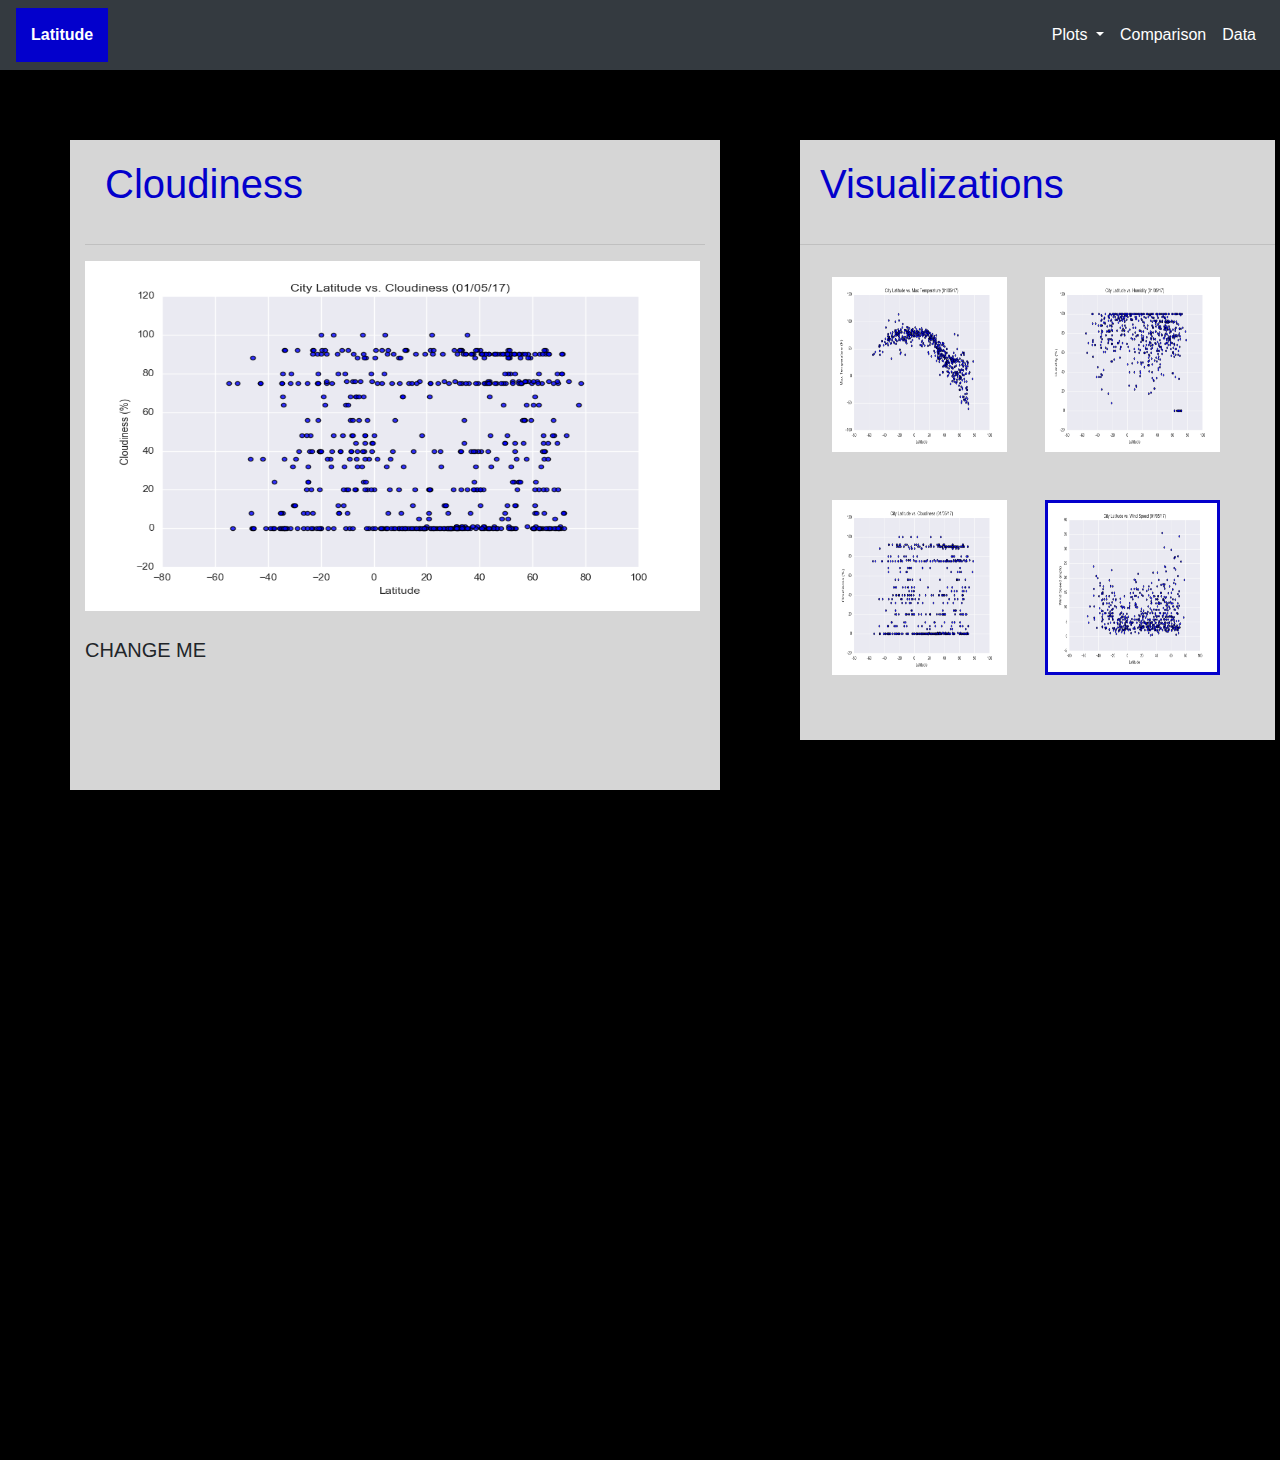
==== cloudiness.html @ bbc4aeeb "Cloudiness and Wind Speed without descriptive text" ====
<!DOCTYPE html>
<html lang="en">
<head>
    <meta name="viewport" content="width=device-width, initial-scale=1.0, minimum-scale=1.0, maximum-scale=1.0, user-scalable=no, viewport-fit=cover">
    <meta charset="UTF-8">
    <title>Cloudiness vs Lat</title>
    <link rel="stylesheet" href="https://stackpath.bootstrapcdn.com/bootstrap/4.3.1/css/bootstrap.min.css" integrity="sha384-ggOyR0iXCbMQv3Xipma34MD+dH/1fQ784/j6cY/iJTQUOhcWr7x9JvoRxT2MZw1T" crossorigin="anonymous">
    <link rel="stylesheet" href="style.css">
</head>


<nav class="navbar navbar-expand-lg bg-dark navbar-dark" id="fun">
    <!-- This is the branded Label in the upper left -->
    <a class="Latitude" class="navbar-brand" href="https://joekell.github.io/WeatherWebVisualization/"><b>Latitude</b></a>
    <!-- Hamburger Button -->
    <button class="navbar-toggler" type="button" data-toggle="collapse" data-target="#navbarSupportedContent" aria-controls="navbarSupportedContent" aria-expanded="false" aria-label="Toggle navigation">
      <span class="navbar-toggler-icon"></span>
    </button>
    <!-- This groups the nav links in the upper right -->
    <div class="collapse navbar-collapse" id="navbarSupportedContent">
        <ul class="navbar-nav ml-auto">
            <li class="nav-item dropdown active">
                <a class="nav-link dropdown-toggle" id="navbarDropdown" role="button" data-toggle="dropdown" aria-haspopup="true" aria-expanded="false">
                    Plots
                </a>
                <div class="dropdown-menu" aria-labelledby="navbarDropdown">
                    <a class="dropdown-item" href="https://joekell.github.io/WeatherWebVisualization/maxtemp">Temperature</a>
                    <a class="dropdown-item" href="https://joekell.github.io/WeatherWebVisualization/humidity">Humidity</a>
                    <a class="dropdown-item" href="https://joekell.github.io/WeatherWebVisualization/cloudiness">Cloudiness</a>
                    <a class="dropdown-item" href="https://joekell.github.io/WeatherWebVisualization/windspeed">Wind Speed</a>
                </div>
            </li>
            <li class="nav-item active">
                <a class="nav-link" href="https://joekell.github.io/WeatherWebVisualization/comparison">Comparison</a>
            </li>
            <li class="nav-item active">
                <a class="nav-link" href="https://joekell.github.io/WeatherWebVisualization/data">Data</a>
            </li>
        </ul>
    </div>
</nav>



<body>
  <div class="container">
    <h1>Cloudiness</h1>
    <hr>
    <img src="Resources/assets/images/Fig3.png" class="mainfig">
    <br>
    <br>
    <p>
      CHANGE ME
    </p>
  </div>

  <!-- The sidebar -->
  <div class="sidebar">
    <h1>
      Visualizations
    </h1>
    <hr>
    <div class="row">
      <a href="https://joekell.github.io/WeatherWebVisualization/maxtemp">
        <img src="Resources/assets/images/Fig1.png" class="vis">
      </a>
      <a href="https://joekell.github.io/WeatherWebVisualization/humidity">
        <img src="Resources/assets/images/Fig2.png" class="vis">
      </a>
    </div>

    <div class="row">
      <a href="https://joekell.github.io/WeatherWebVisualization/cloudiness">
        <img src="Resources/assets/images/Fig3.png" class="vis">
      </a>
      <a href="https://joekell.github.io/WeatherWebVisualization/windspeed">
        <img src="Resources/assets/images/Fig4.png" class="currentvis">
      </a>
    </div>
  </div>

  <script src="https://code.jquery.com/jquery-3.3.1.slim.min.js" integrity="sha384-q8i/X+965DzO0rT7abK41JStQIAqVgRVzpbzo5smXKp4YfRvH+8abtTE1Pi6jizo" crossorigin="anonymous"></script>
  <script src="https://cdnjs.cloudflare.com/ajax/libs/popper.js/1.14.7/umd/popper.min.js" integrity="sha384-UO2eT0CpHqdSJQ6hJty5KVphtPhzWj9WO1clHTMGa3JDZwrnQq4sF86dIHNDz0W1" crossorigin="anonymous"></script>
  <script src="https://stackpath.bootstrapcdn.com/bootstrap/4.3.1/js/bootstrap.min.js" integrity="sha384-JjSmVgyd0p3pXB1rRibZUAYoIIy6OrQ6VrjIEaFf/nJGzIxFDsf4x0xIM+B07jRM" crossorigin="anonymous"></script>
</body>



</html>
---- style.css ----
:root {
    --primary: #0300cc;
    --secondary: rgb(214, 214, 214);
}


.Latitude{
    color: white;
    background-color: var(--primary);
    padding: 15px;
}

h1{
  padding: 20px;
  color: var(--primary);
}

body{
    /* background: rgb(100, 100, 100); */
    background: black;
}

.container{
background:  var(--secondary)/*yellow*/; 
margin: 70px;
width: 650px;
height: 650px;

}


  /* The side navigation menu */
.sidebar {
    width: 475px;
    height: 600px;
    position: relative;
    left: 800px;
    bottom: 720px;
    background-color: var(--secondary);

    overflow: auto;
  }
  
  /* Sidebar links */
  .sidebar a {
    display: block;
    color: black;
    width: 181px;
    margin: 16px;
    text-decoration: none;
  }

  .row{
    margin: 16px;
  }
  
  /* Links on mouse-over */
  .sidebar a:hover:not(.active) {
    border: 3px solid var(--primary);
    color: white;
  }
  
  /* Page content. The value of the margin-left property should match the value of the sidebar's width property */
  div.content {
    margin-left: 200px;
    padding: 1px 16px;
    height: 1000px;
  }
  
.left{
    float: left;
    padding: 0 10px 0 0;
}

.vis{
    width:175px;
    height:175px;
}

.currentvis{
    width:175px;
    height:175px;
    border: 3px solid var(--primary);    
}

.mainfig{
    width:615px;
    height:350px;
}

p{
    font-size: 15pt;
    line-height: 1.5
}

  @media(max-width: 992px)
{
#fun{
        background-color: var(--primary) !important;
    }
body{
    background: var(--secondary);
}

.container{
    margin: 0px;
    width: 100%;
}

.sidebar {
    position: relative;
    bottom: 40px;
    left: 0px;
    width: 100%;
  }
  .mainfig{
    width:500px;
    height:350px;
}


.vis{
    float: left;
}


}
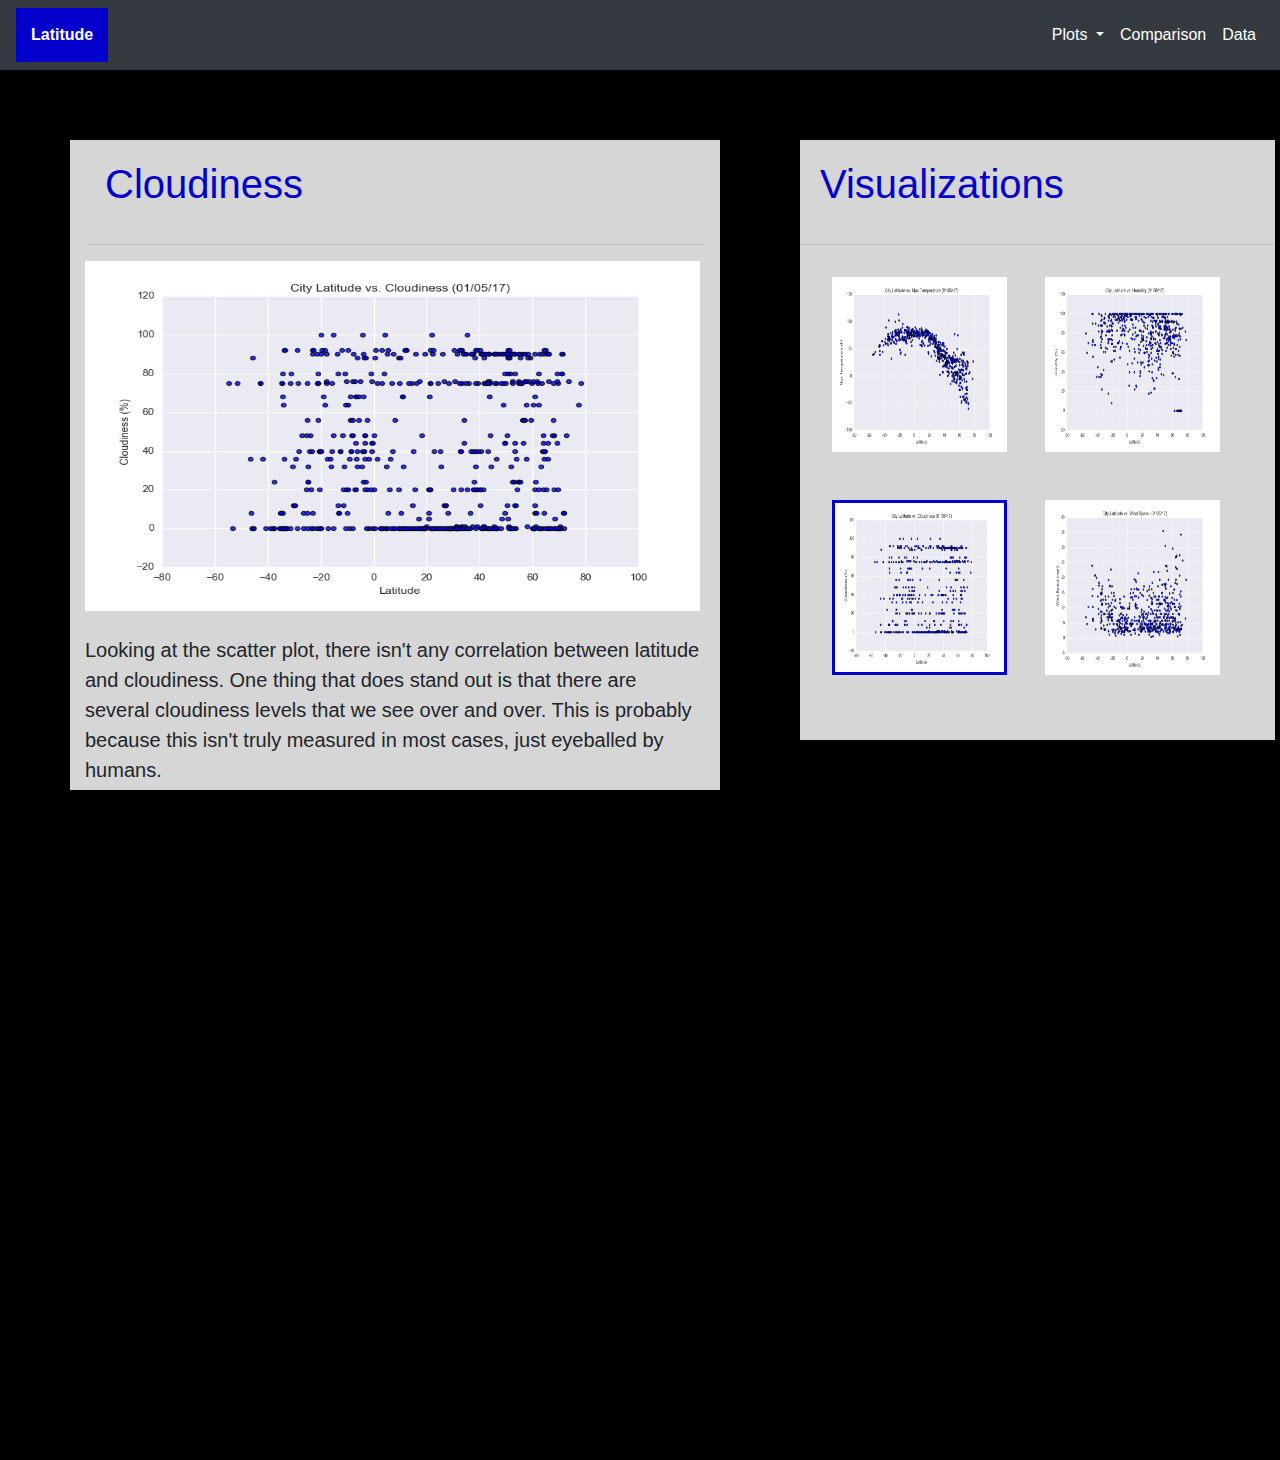
==== commit dc3f6cca: "Finished Cloudiness and Wind speed." ====
--- a/cloudiness.html
+++ b/cloudiness.html
@@ -50,7 +50,9 @@
     <br>
     <br>
     <p>
-      CHANGE ME
+      Looking at the scatter plot, there isn't any correlation between latitude and cloudiness. 
+      One thing that does stand out is that there are several cloudiness levels that we see over and over.
+      This is probably because this isn't truly measured in most cases, just eyeballed by humans.
     </p>
   </div>
 
@@ -71,10 +73,10 @@
 
     <div class="row">
       <a href="https://joekell.github.io/WeatherWebVisualization/cloudiness">
-        <img src="Resources/assets/images/Fig3.png" class="vis">
+        <img src="Resources/assets/images/Fig3.png" class="currentvis">
       </a>
       <a href="https://joekell.github.io/WeatherWebVisualization/windspeed">
-        <img src="Resources/assets/images/Fig4.png" class="currentvis">
+        <img src="Resources/assets/images/Fig4.png" class="vis">
       </a>
     </div>
   </div>
